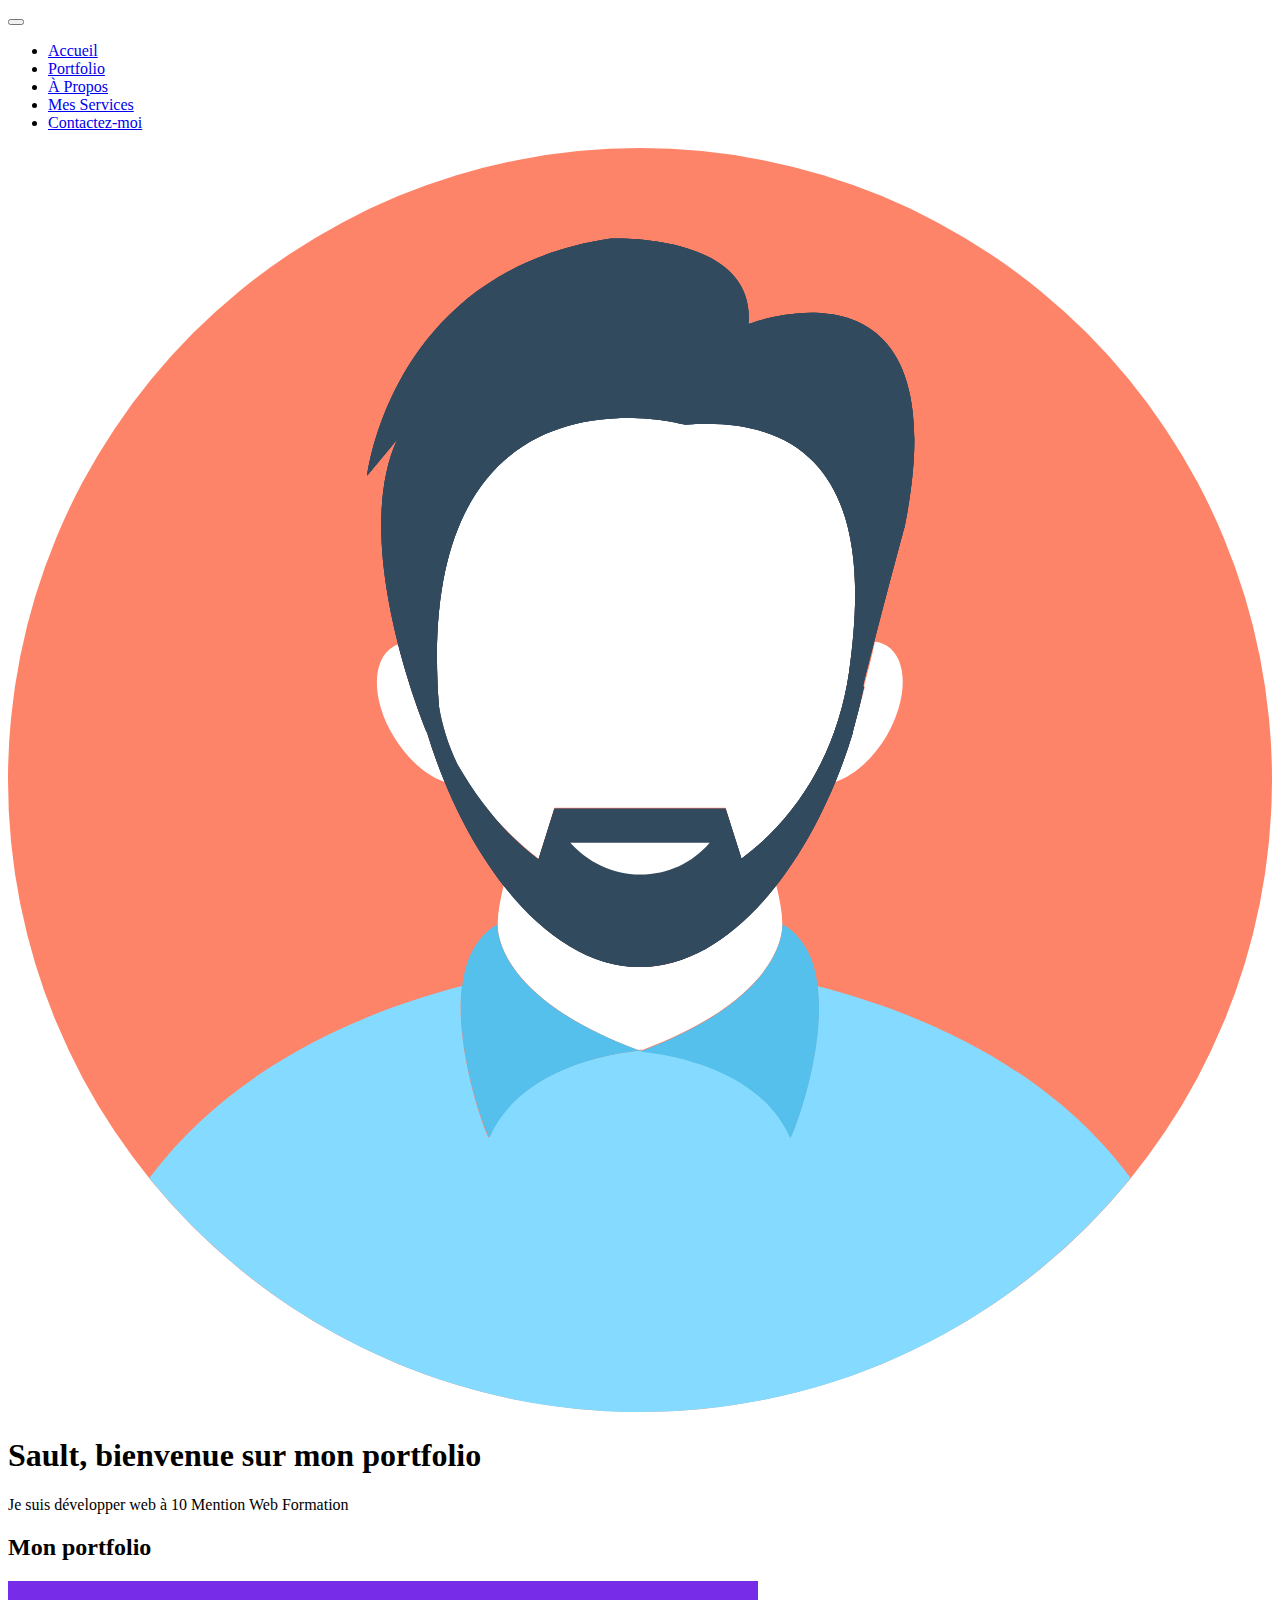
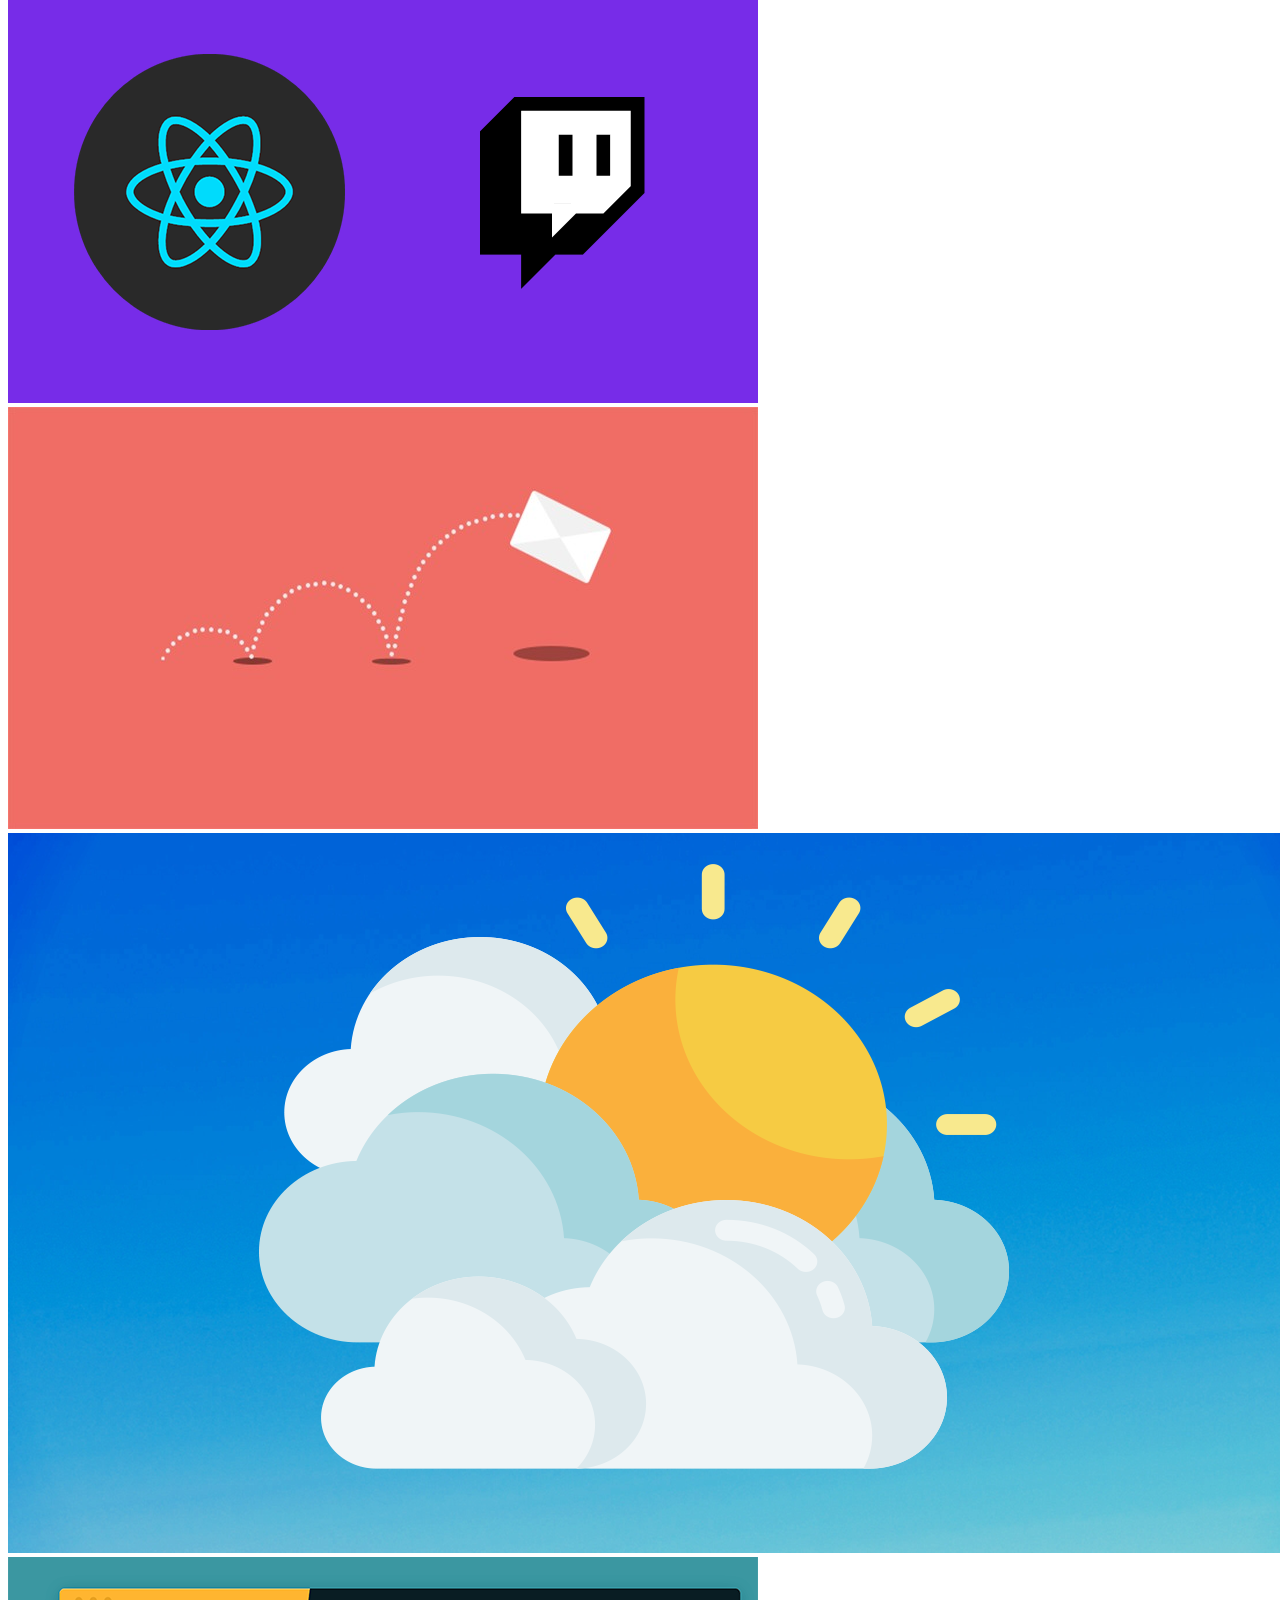
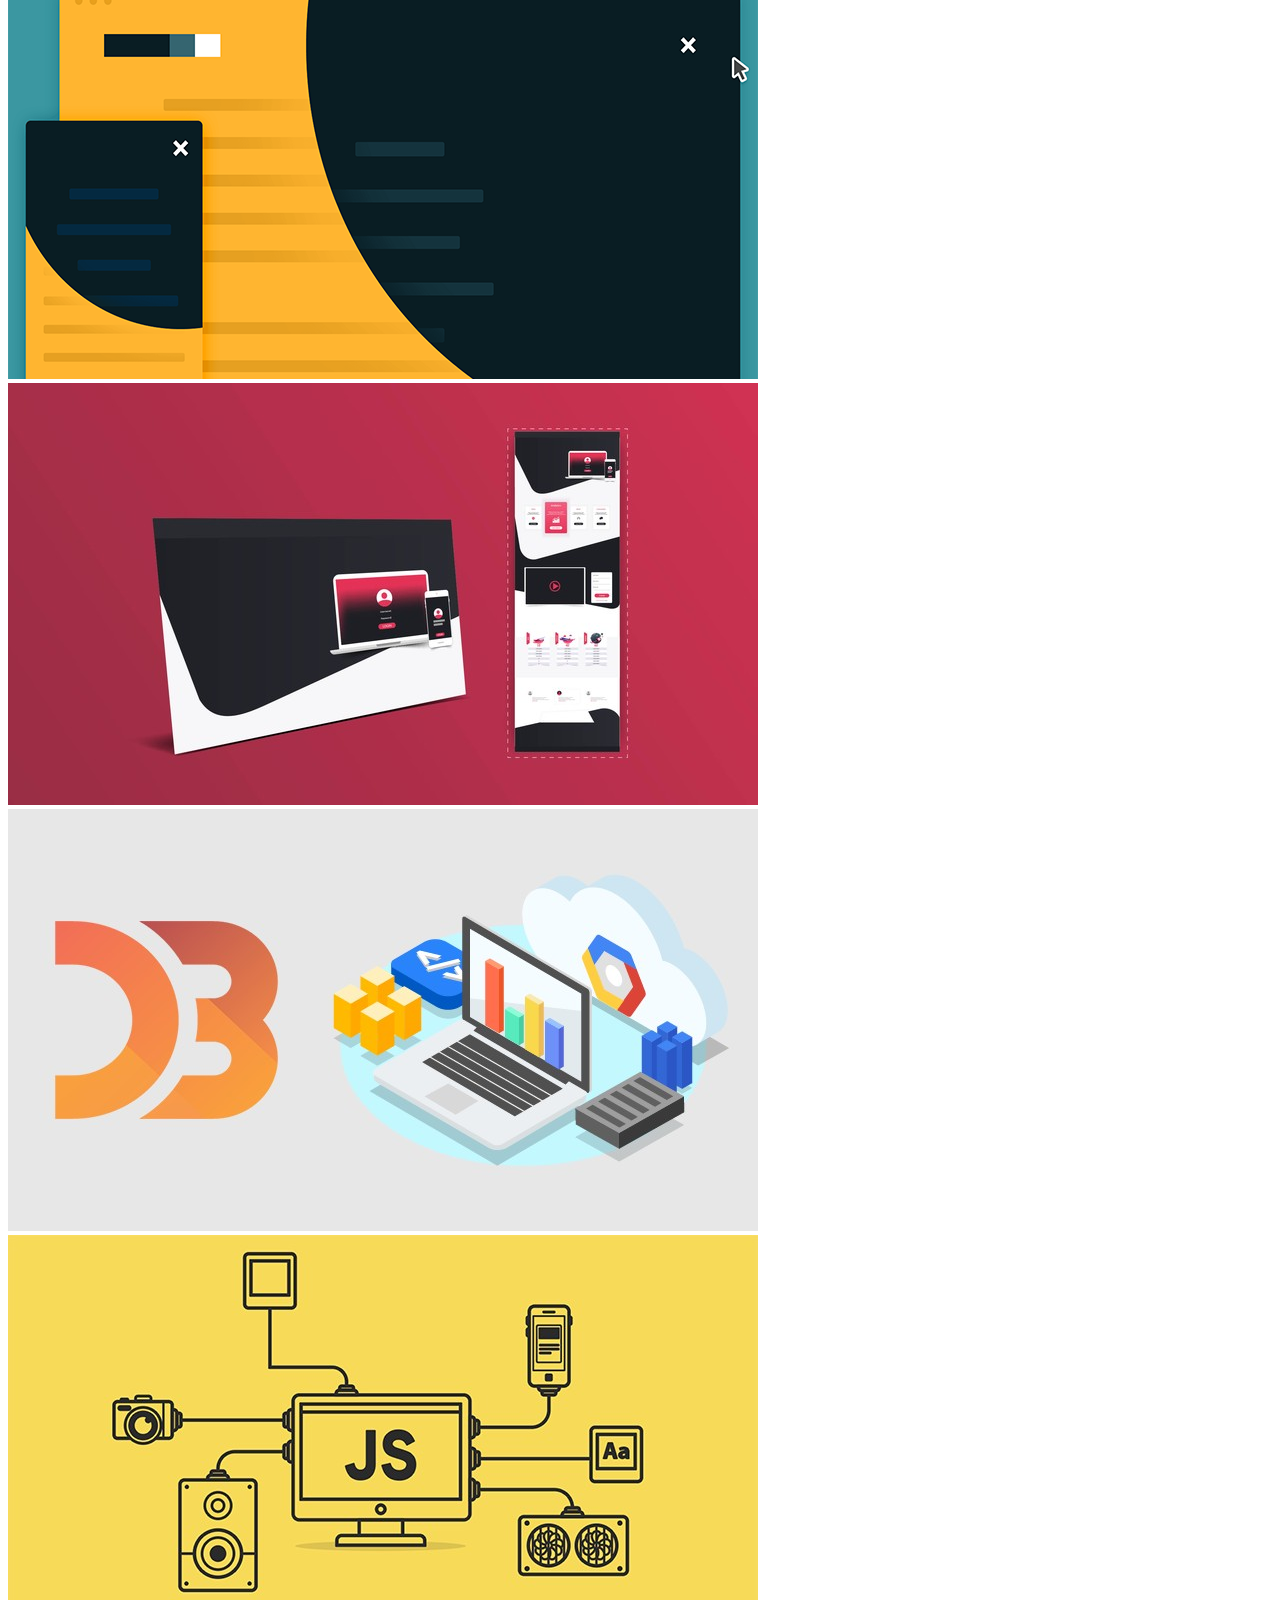
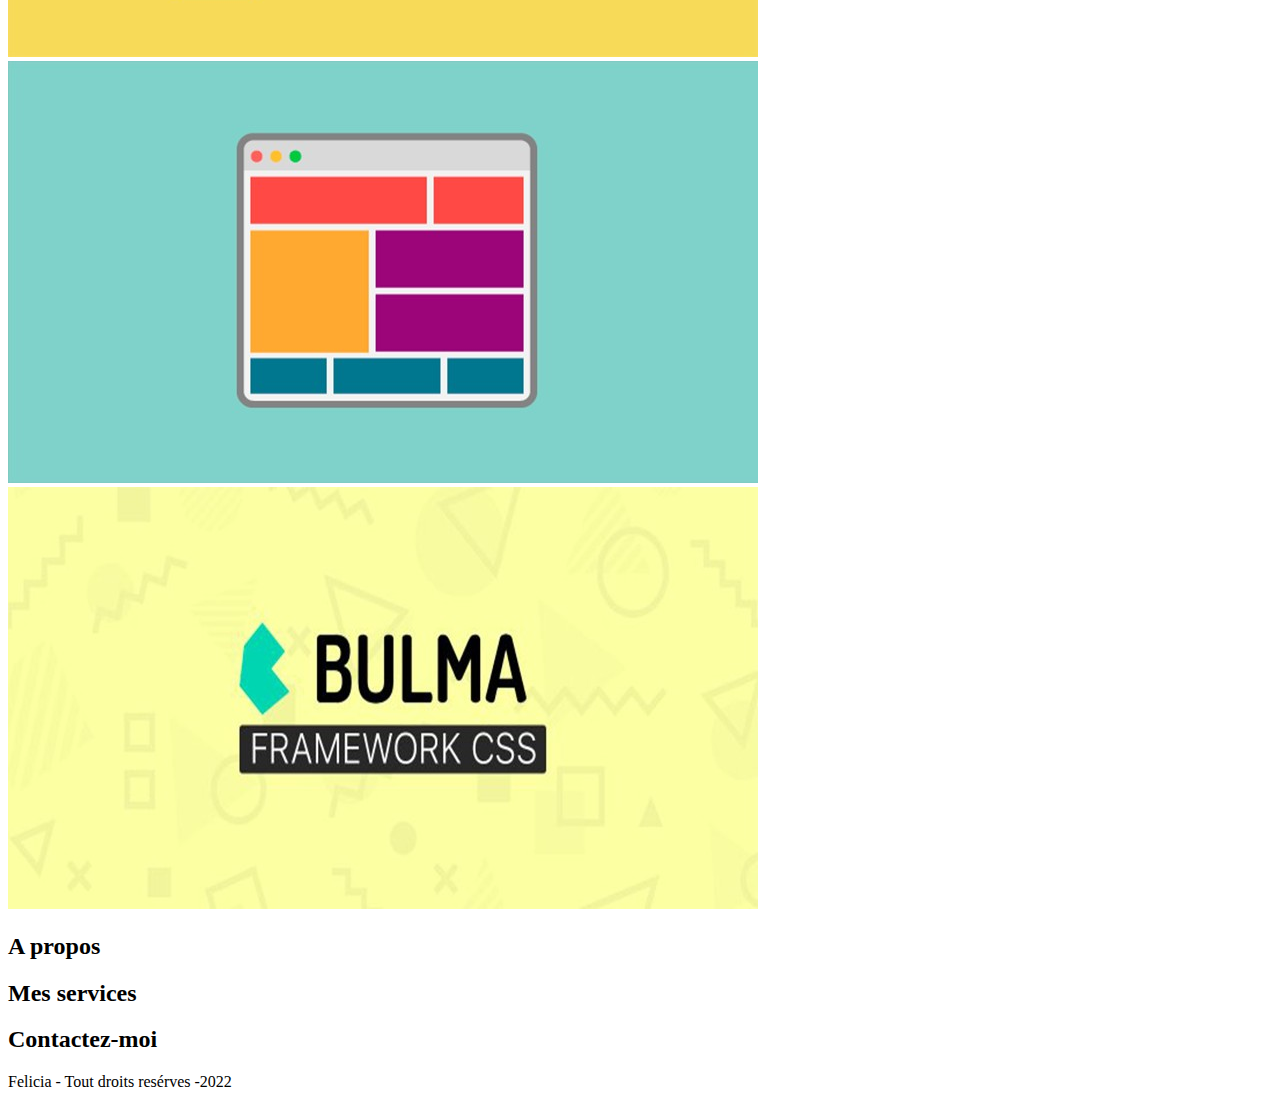
==== index.html @ 1d491586 "inde" ====
<!doctype html>
<html lang="fr">

<head>
  <meta charset="utf-8">
  <meta name="viewport" content="width=device-width, initial-scale=1">
  <title>Felicia PORTFOLIO</title>
  <!-- Boostrap 5 CSS -->

  <link href="https://cdn.jsdelivr.net/npm/bootstrap@5.2.0-beta1/dist/css/bootstrap.min.css" rel="stylesheet"
    integrity="sha384-0evHe/X+R7YkIZDRvuzKMRqM+OrBnVFBL6DOitfPri4tjfHxaWutUpFmBp4vmVor" crossorigin="anonymous">

  <!-- Mes styles -->
  <link rel="stylesheet" href="css/style.css">

</head>

<body>
  <!-- navigation principale -->
  <!-- fixed top pour fixer le nav en haut de page -->
  <!-- navbar-expand-lg pour la faire apparaître sur un ecarn large -->

  <nav class="navbar fixed-top navbar-expand-lg bg-light">

    <div class="container fluid">
      <!-- collapse effondrement masquer afficher le button /// aria-controls accessibilité aria-expanded="false" on démarre avec 
          le menu qui n'est pas étendu on démarre à false -->
      <button class="navbar-toggler ms-auto" type="button" data-bs-toggle="collapse" data-bs-target="#ma-nav"
        aria-controls="ma-nav" aria-expanded="false" aria-label="Toggle navigation">
        <!--navbar-toggler-icon un svg qui fait le bouton toggler = bascule  -->
        <span class="navbar-toggler-icon"></span>
      </button>
      <!-- collapse navbar-collapse pour la faire apparaître ou non //  attention c'est le même id que dans data-target -->

      <div class="collapse navbar-collapse" id="ma-nav">
        <!-- (ul>li*5>a) to able to get it 5 times -->
        <!-- un navbar-nav pour la ul// nav-item pour les li/// nav-link pour les a (for different class in boostrap to be able to put it on respo ) -->
        <ul class="navbar-nav">
          <li class="nav-item"><a href="#accueil" class="nav-link">Accueil</a></li>
          <li class="nav-item"><a href="#portfolio" class="nav-link">Portfolio</a></li>
          <li class="nav-item"><a href="#a-propos" class="nav-link">À Propos</a></li>
          <li class="nav-item"><a href="#mes-services" class="nav-link"> Mes Services</a></li>
          <li class="nav-item"><a href="#conctact" class="nav-link"> Contactez-moi</a></li>
        </ul>
      </div>
      <!-- fin pour la ul-->

    </div>
    <!-- fin container fluid -->
  </nav>

  <!-- en téte -->
  <header id="accueil" class="bg-dark text-white">
    <img src="./img/man.svg" alt="Patrick Isola - Dévelloppeur 10MentionWeb Formation">
    <h1> Sault, bienvenue sur mon portfolio</h1>
    <p>Je suis développer web à 10 Mention Web Formation</p>
  </header>

  <!-- section 1 portfolio  -->
  <section id="portfolio">
    <h2>Mon portfolio</h2>

    <!-- react twitch -->
    <img src="./img/ReactTwitch.png" alt="Patrick Isola react twitch">

    <!-- animation-->
    <img src="./img/animation.jpg" alt="Patrick Isola animation">

    <!--  app meteo-->
    <img src="./img/MeteoApp.png" alt="Patrick Isola meto app">

    <!-- site menu -->
    <img src="./img/SiteMenu.png" alt="Patrick Isola design responsive">

    <!--site pour particuliers  -->
    <img src="./img/SiteResPic.jpg" alt="Patrick Isola site pour particuliers ">

    <!--visualisation de données  -->
    <img src="./img/Visu.jpg" alt="Patrick Isola visulaisation de données">

    <!--JS -->
    <img src="./img/js.jpg" alt="Patrick Isola js ">

    <!--grid  -->
    <img src="./img/grid.jpg" alt="Patrick Isola grid ">

    <!--bulma  -->
    <img src="./img/bulma.jpg" alt="Patrick Isola bulma ">


  </section>
  <!-- fin section portfolio -->

  <!-- section 2 à propos  -->
  <section id="a-propos">
    <h2>A propos</h2>



  </section>
  <!-- fin section A propos -->

  <!-- section 3 mes services -->
  <section id="mes-services">
    <h2> Mes services</h2>

  </section>
  <!-- fin section mes services -->

  <!-- section 4 contant -->
  <section id="contact">
    <h2> Contactez-moi</h2>

  </section>
  <!-- fin section "contact -->

  <!-- pield de page -->
  <footer>
    <p>Felicia - Tout droits resérves -2022</p>

  </footer>





  <!-- JS et propper de Boostrap 5 -->
  <script src="https://cdn.jsdelivr.net/npm/bootstrap@5.2.0-beta1/dist/js/bootstrap.bundle.min.js"
    integrity="sha384-pprn3073KE6tl6bjs2QrFaJGz5/SUsLqktiwsUTF55Jfv3qYSDhgCecCxMW52nD2"
    crossorigin="anonymous"></script>
</body>

</html>
---- css/style.css ----
/* mes styles pour les portfolio */
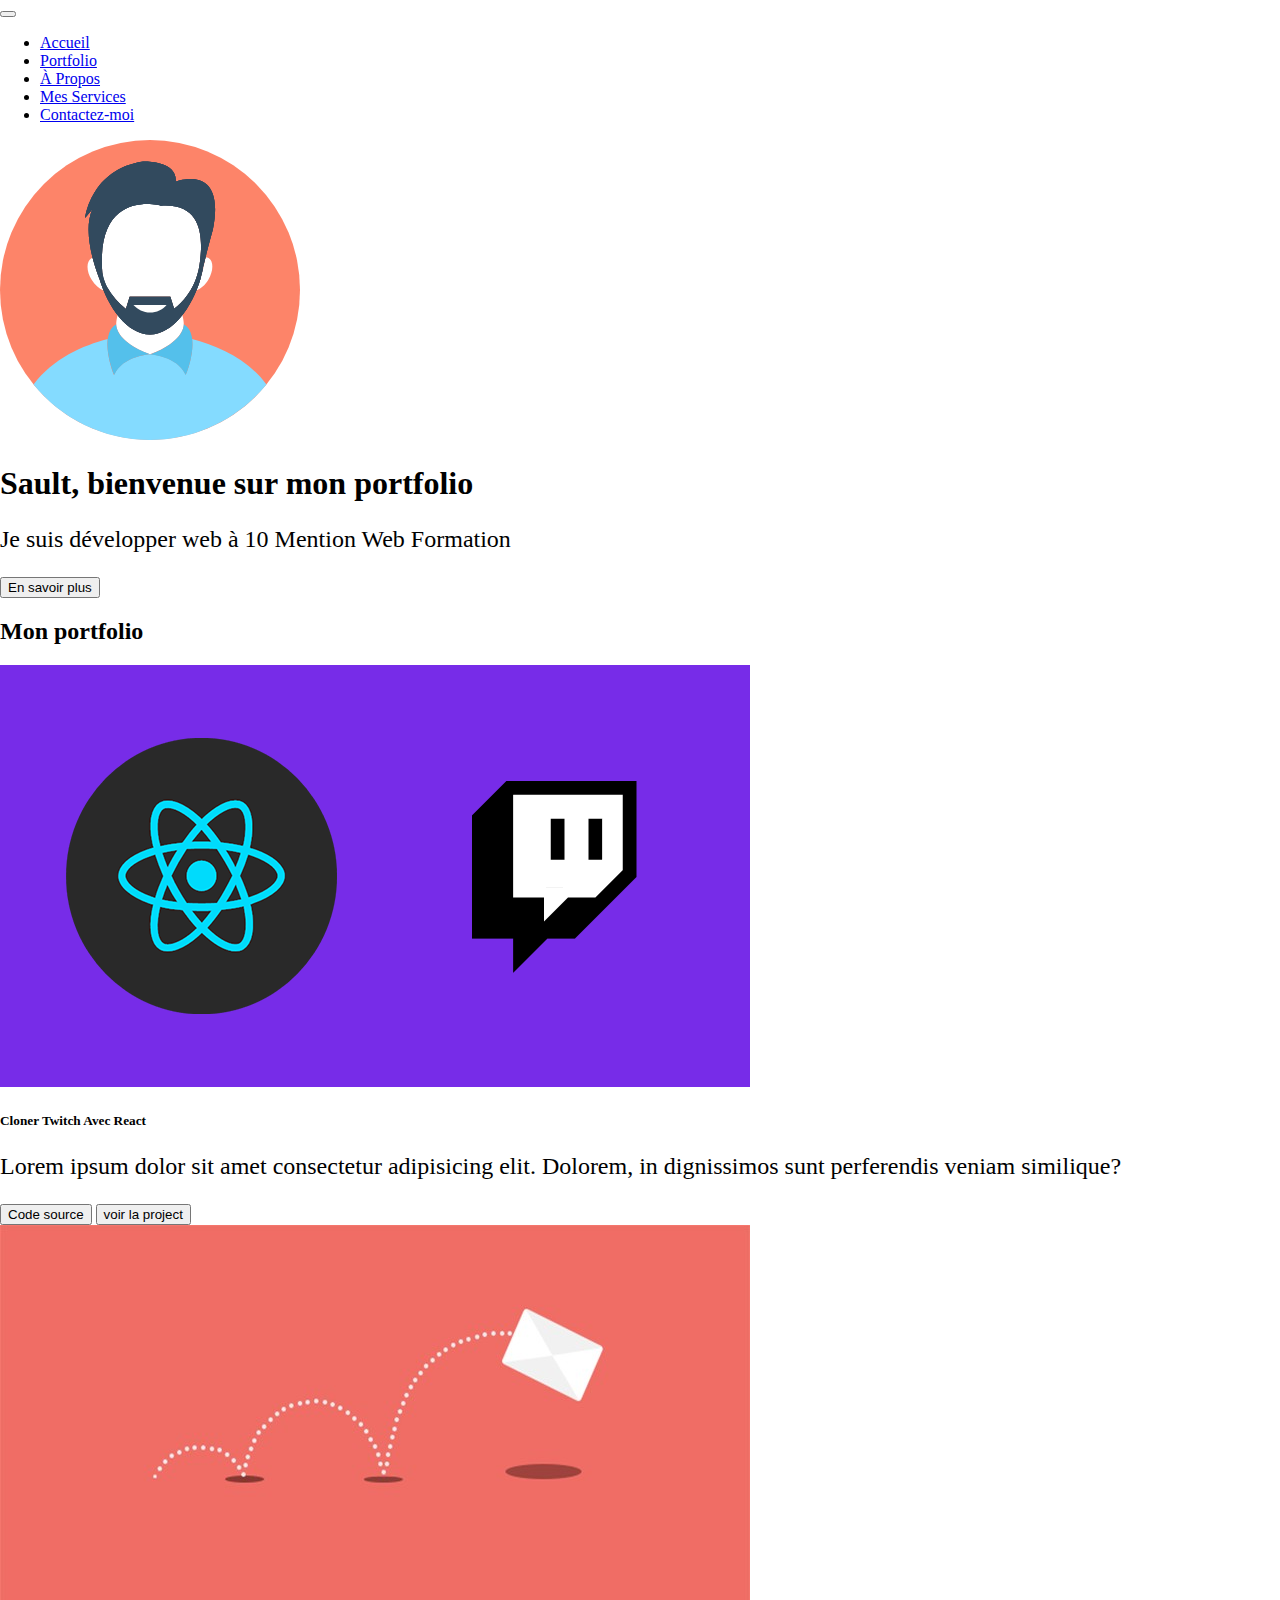
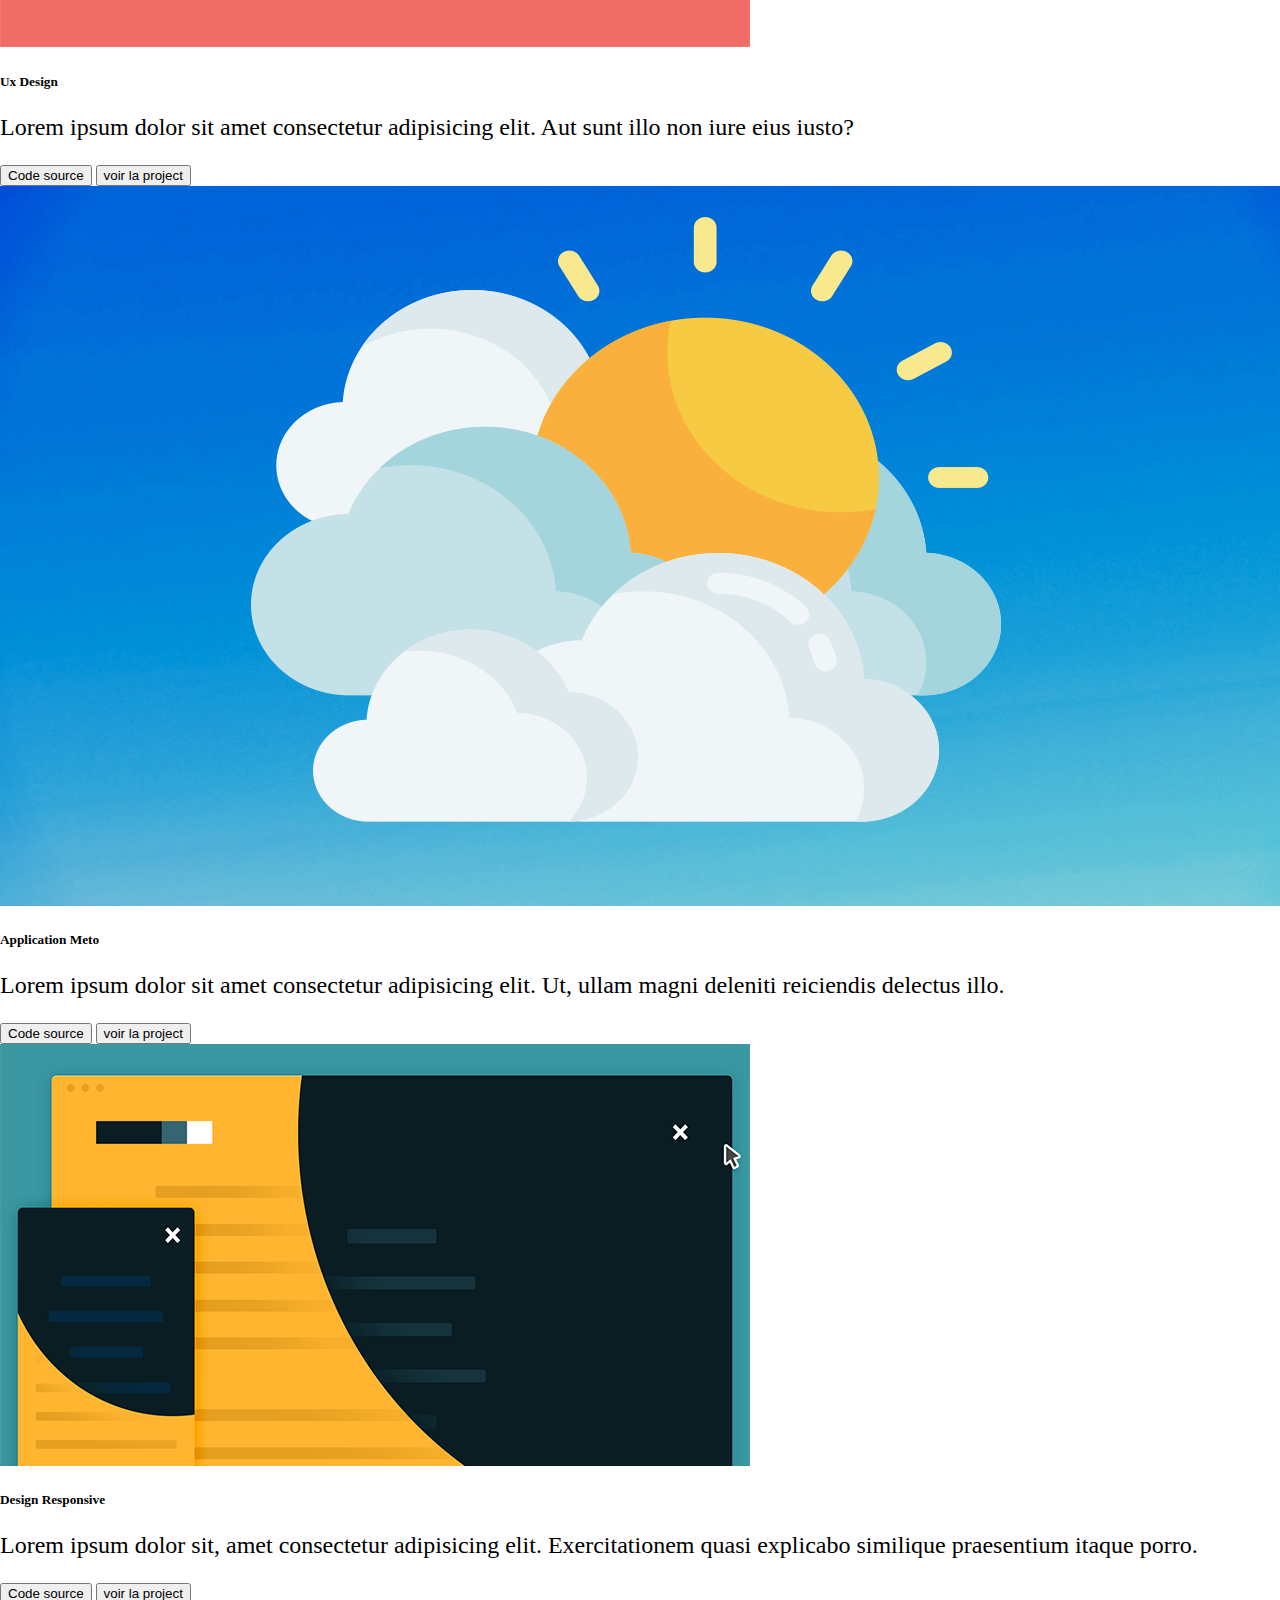
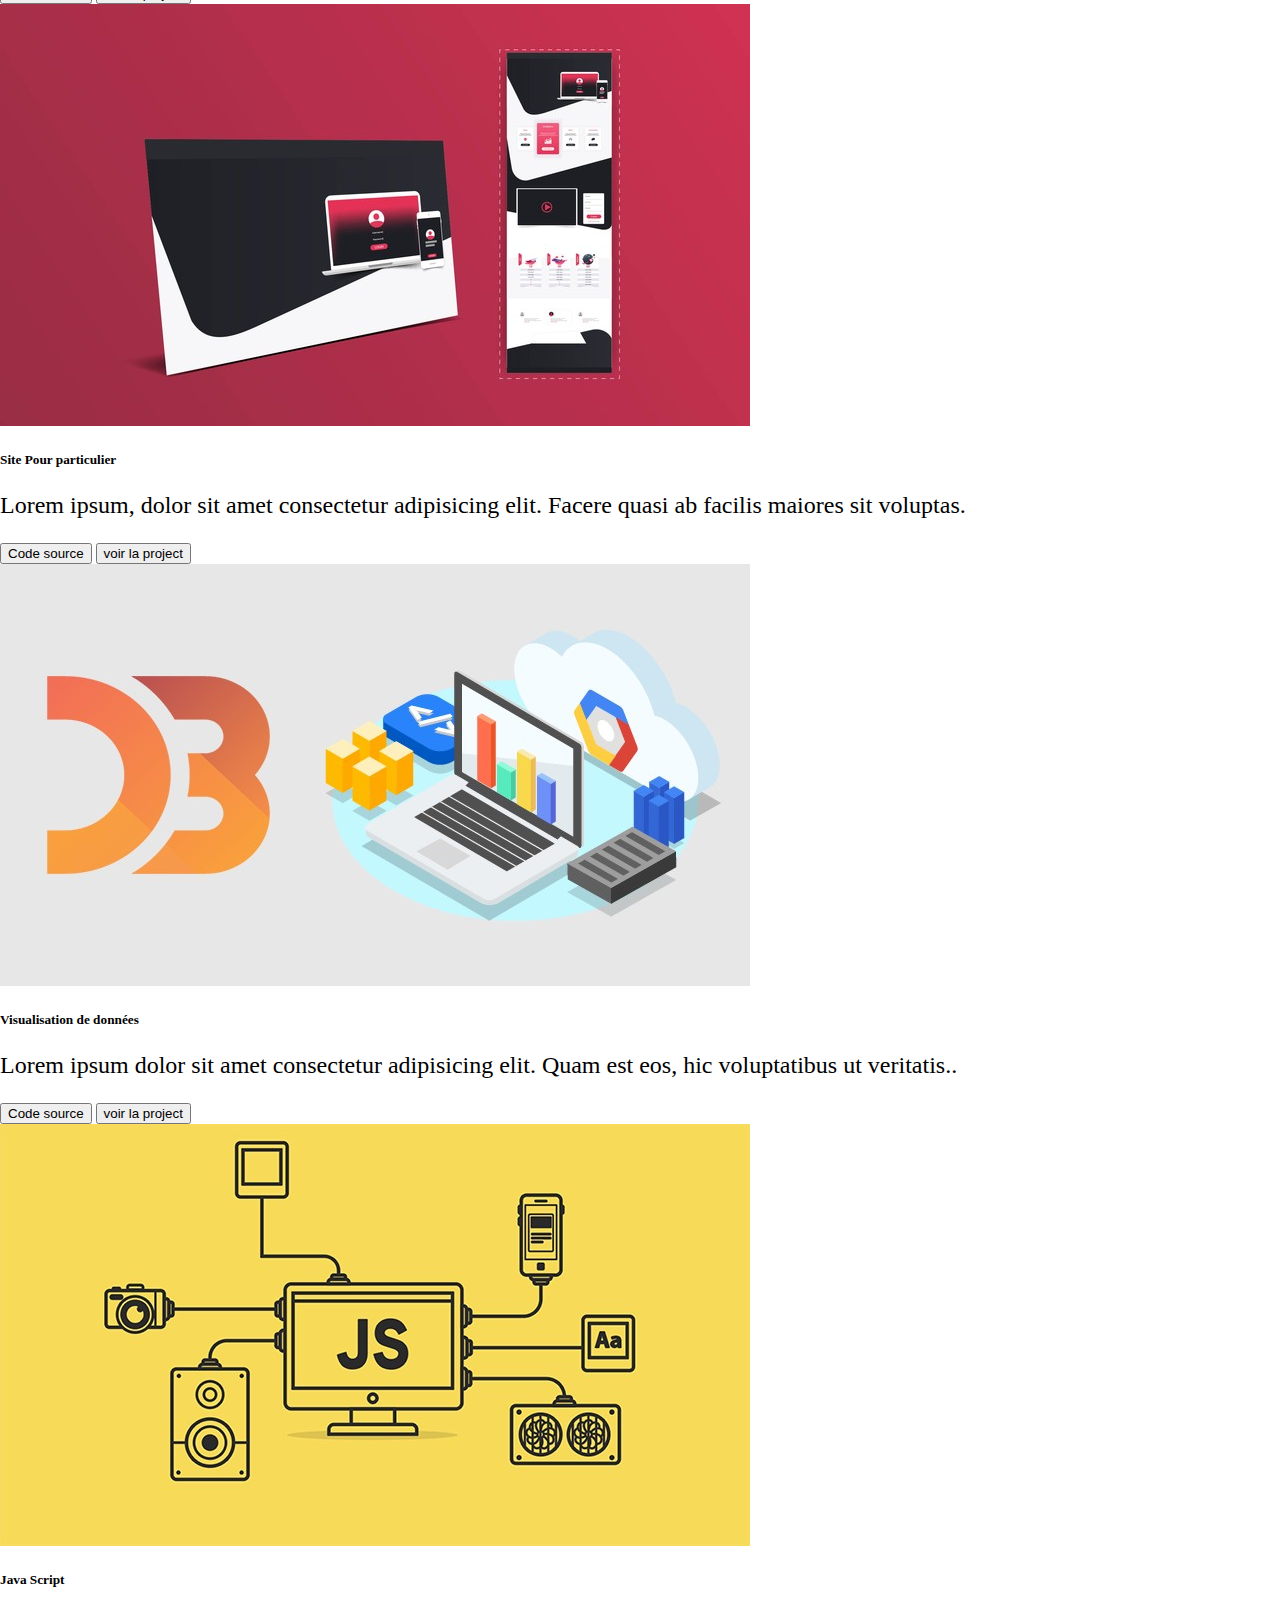
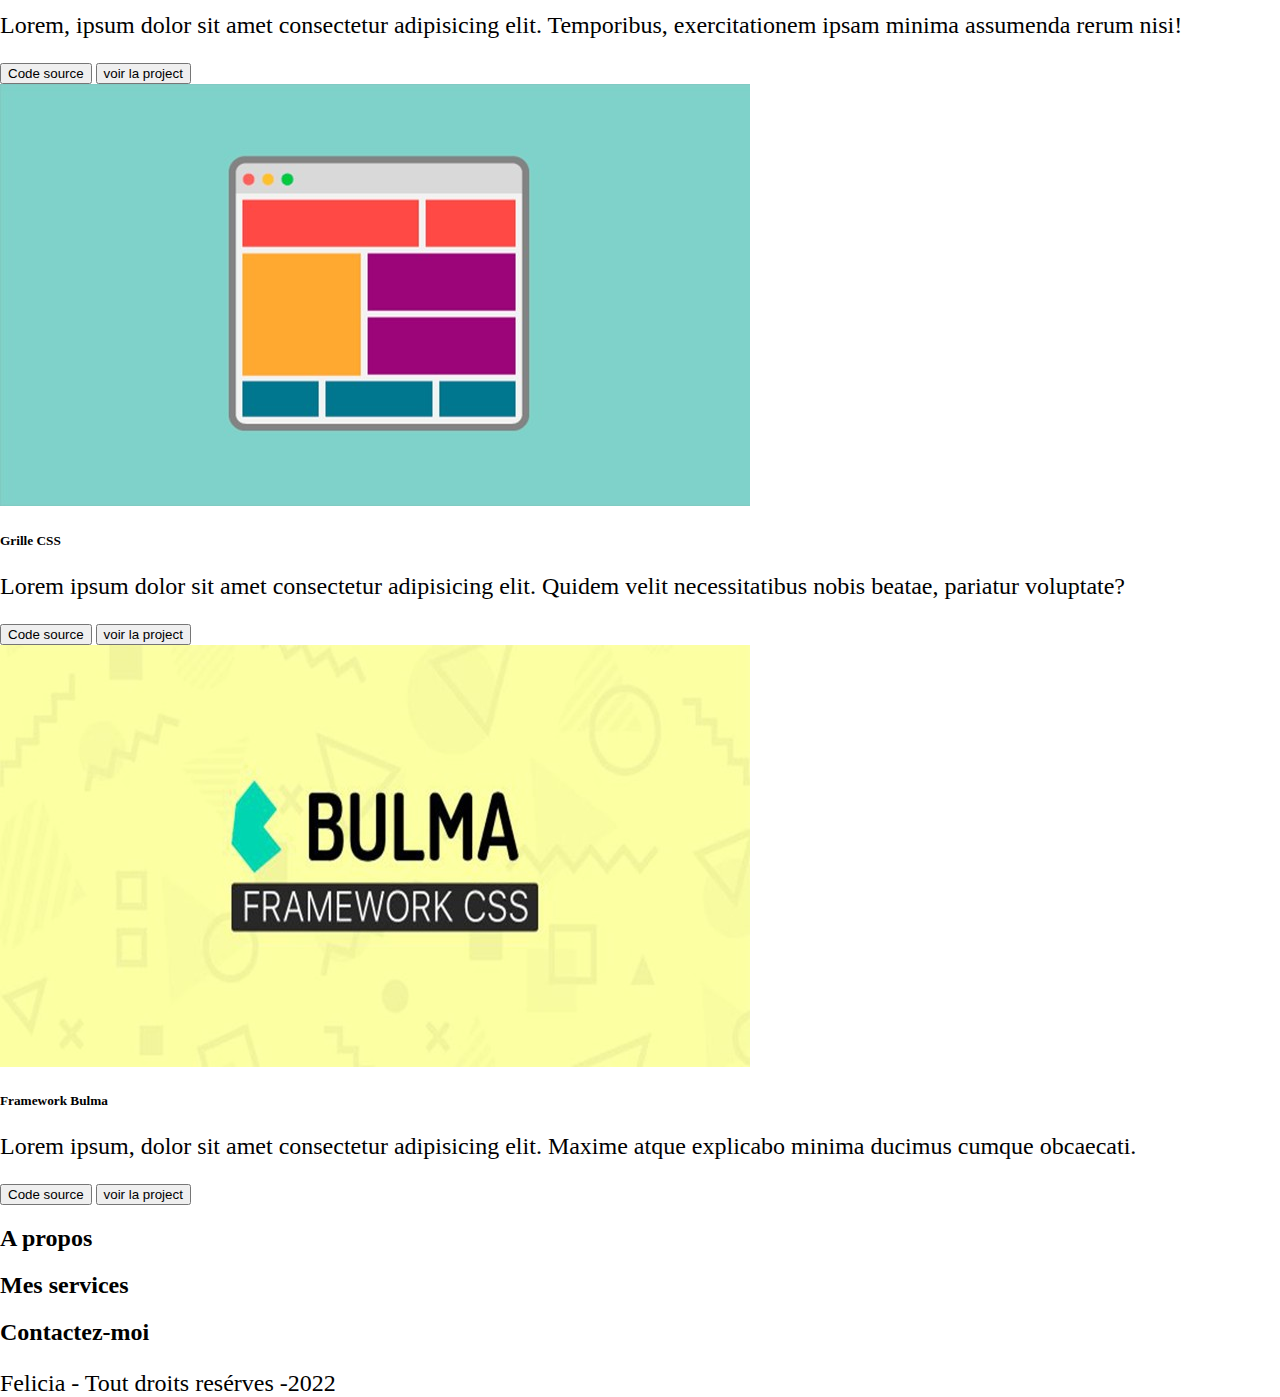
==== commit 6d70732f: "new" ====
--- a/index.html
+++ b/index.html
@@ -50,45 +50,132 @@
   </nav>
 
   <!-- en téte -->
-  <header id="accueil" class="bg-dark text-white">
-    <img src="./img/man.svg" alt="Patrick Isola - Dévelloppeur 10MentionWeb Formation">
-    <h1> Sault, bienvenue sur mon portfolio</h1>
+  <header id="accueil" class="bg-dark text-white text-center d-flex flex-column 
+  align-items-center w-100 h-75 p-3 mx-auto">
+  <div class="mt-auto mb-auto">
+   <img src="./img/man.svg" alt="Patrick Isola - Dévelloppeur 10MentionWeb Formation" class="img-profil" >
+    <h1  class="mt-3"> Sault, bienvenue sur mon portfolio</h1>
     <p>Je suis développer web à 10 Mention Web Formation</p>
-  </header>
+    <button type="button" class="btn btn-secondary text-white">En savoir plus</button>
+  </div>
+ </header>
 
   <!-- section 1 portfolio  -->
-  <section id="portfolio">
-    <h2>Mon portfolio</h2>
-
-    <!-- react twitch -->
-    <img src="./img/ReactTwitch.png" alt="Patrick Isola react twitch">
-
+  <section id="portfolio" class="container">
+   <h2 class="text-center mb-4 mt-4 text-uppercase">Mon portfolio</h2>
+   
+    <!-- react twitch  -->
+    <div class="row">
+     <div class="card col-md-6 col-lg-4">
+      <img src="./img/ReactTwitch.png" class="card-img-top" alt="..Patrick Isola react twitch.">
+      <div class="card-body">
+        <h5 class="card-title">Cloner Twitch Avec React</h5>
+        <p class="card-text">Lorem ipsum dolor sit amet consectetur adipisicing elit. Dolorem, 
+          in dignissimos sunt perferendis veniam similique?</p>
+        <button type="button" class="btn btn default border-dark">Code source</button>
+         <button type="button" class="btn btn default border-dark">voir la project</button>
+         
+      </div>
+    </div>
+    
     <!-- animation-->
-    <img src="./img/animation.jpg" alt="Patrick Isola animation">
-
-    <!--  app meteo-->
-    <img src="./img/MeteoApp.png" alt="Patrick Isola meto app">
-
-    <!-- site menu -->
-    <img src="./img/SiteMenu.png" alt="Patrick Isola design responsive">
+    <div class="card  col-md-6 col-lg-4">
+      <img src="./img/animation.jpg" class="card-img-top" alt="Patrick Isola animation">
+      <div class="card-body">
+        <h5 class="card-title">Ux Design</h5>
+        <p class="card-text">Lorem ipsum dolor sit amet consectetur adipisicing elit.
+           Aut sunt illo non iure eius iusto?</p>
+        <button type="button" class="btn btn default border-dark">Code source</button>
+       <button type="button" class="btn btn default border-dark">voir la project</button>
+      </div>
+    </div>
+    
+     <!--  app meteo-->
+     <div class="card col-md-6 col-lg-4">
+      <img src="./img/MeteoApp.png" class="card-img-top" alt="Patrick Isola meto app">
+      <div class="card-body">
+        <h5 class="card-title">Application Meto</h5>
+        <p class="card-text">Lorem ipsum dolor sit amet consectetur adipisicing elit. Ut,
+          ullam magni deleniti reiciendis delectus illo.</p>
+        <button type="button" class="btn btn default border-dark">Code source</button>
+        <button type="button" class="btn btn default border-dark">voir la project</button>
+      </div>
+    </div>
+
+     <!-- site menu -->
+     <div class="card col-md-6 col-lg-4">
+      <img src="./img/SiteMenu.png" class="card-img-top" alt="Patrick Isola design responsive">
+      <div class="card-body">
+        <h5 class="card-title">Design Responsive</h5>
+        <p class="card-text">Lorem ipsum dolor sit, amet consectetur adipisicing elit. 
+          Exercitationem quasi explicabo similique praesentium itaque porro.</p>
+        <button type="button" class="btn btn default border-dark">Code source</button>
+        <button type="button" class="btn btn default border-dark">voir la project</button>
+      </div>
+    </div>
 
     <!--site pour particuliers  -->
-    <img src="./img/SiteResPic.jpg" alt="Patrick Isola site pour particuliers ">
-
-    <!--visualisation de données  -->
-    <img src="./img/Visu.jpg" alt="Patrick Isola visulaisation de données">
-
+    <div class="card col-md-6 col-lg-4">
+      <img src="./img/SiteResPic.jpg" class="card-img-top" alt="Patrick Isola site pour particuliers">
+      <div class="card-body">
+        <h5 class="card-title">Site Pour particulier</h5>
+        <p class="card-text">Lorem ipsum, dolor sit amet consectetur adipisicing elit. 
+          Facere quasi ab facilis maiores sit voluptas.</p>
+        <button type="button" class="btn btn default border-dark">Code source</button>
+        <button type="button" class="btn btn default border-dark">voir la project</button>
+      </div>
+    </div>
+
+     <!--visualisation de données  -->
+     <div class="card col-md-6 col-lg-4">
+      <img src="./img/Visu.jpg" class="card-img-top" alt="Patrick Isola visualisation de données ">
+      <div class="card-body">
+        <h5 class="card-title">Visualisation de données</h5>
+        <p class="card-text">Lorem ipsum dolor sit amet consectetur adipisicing elit. 
+          Quam est eos, hic voluptatibus ut veritatis..</p>
+        <button type="button" class="btn btn default border-dark">Code source</button>
+        <button type="button" class="btn btn default border-dark">voir la project</button>
+      </div>
+    </div>
+    
     <!--JS -->
-    <img src="./img/js.jpg" alt="Patrick Isola js ">
-
-    <!--grid  -->
-    <img src="./img/grid.jpg" alt="Patrick Isola grid ">
-
-    <!--bulma  -->
-    <img src="./img/bulma.jpg" alt="Patrick Isola bulma ">
-
-
-  </section>
+    <div class="card  col-md-6 col-lg-4">
+      <img src="./img/js.jpg" class="card-img-top" alt="Patrick Isola js">
+      <div class="card-body">
+        <h5 class="card-title">Java Script</h5>
+        <p class="card-text">Lorem, ipsum dolor sit amet consectetur adipisicing elit. 
+          Temporibus, exercitationem ipsam minima assumenda rerum nisi!</p>
+        <button type="button" class="btn btn default border-dark">Code source</button>
+        <button type="button" class="btn btn default border-dark">voir la project</button>
+      </div>
+    </div>
+
+      <!--grid  -->
+      <div class="card col-md-6 col-lg-4">
+        <img src="./img/grid.jpg" class="card-img-top" alt="Patrick Isola grid">
+        <div class="card-body">
+          <h5 class="card-title">Grille CSS</h5>
+          <p class="card-text">Lorem ipsum dolor sit amet consectetur adipisicing elit.
+             Quidem velit necessitatibus nobis beatae, pariatur voluptate?</p>
+          <button type="button" class="btn btn default border-dark">Code source</button>
+          <button type="button" class="btn btn default border-dark">voir la project</button>
+        </div>
+      </div>
+
+     <!--bulma  -->
+     <div class="card col-md-6 col-lg-4">
+      <img src="./img/bulma.jpg" class="card-img-top" alt="Patrick Isola bulma">
+      <div class="card-body">
+        <h5 class="card-title">Framework Bulma</h5>
+        <p class="card-text">Lorem ipsum, dolor sit amet consectetur adipisicing elit. 
+            Maxime atque explicabo minima ducimus cumque obcaecati.</p>
+        <button type="button" class="btn btn default border-dark">Code source</button>
+        <button type="button" class="btn btn default border-dark">voir la project</button>
+      </div>
+    </div>
+  </div>
+
+     </section>
   <!-- fin section portfolio -->
 
   <!-- section 2 à propos  -->
--- a/css/style.css
+++ b/css/style.css
@@ -1 +1,17 @@
-/* mes styles pour les portfolio */+/* mes styles pour les portfolio */
+body{
+ margin:0;
+ padding: 0;
+   /* hauteur de 100 view height la hauteur de l'écran 100 % de la hauteur de l'écran */
+   height: 150vh;
+
+}
+.img-profil{
+    width: 300px;
+}
+p{
+    font-size: 1.5em;
+}
+.card{
+    
+}